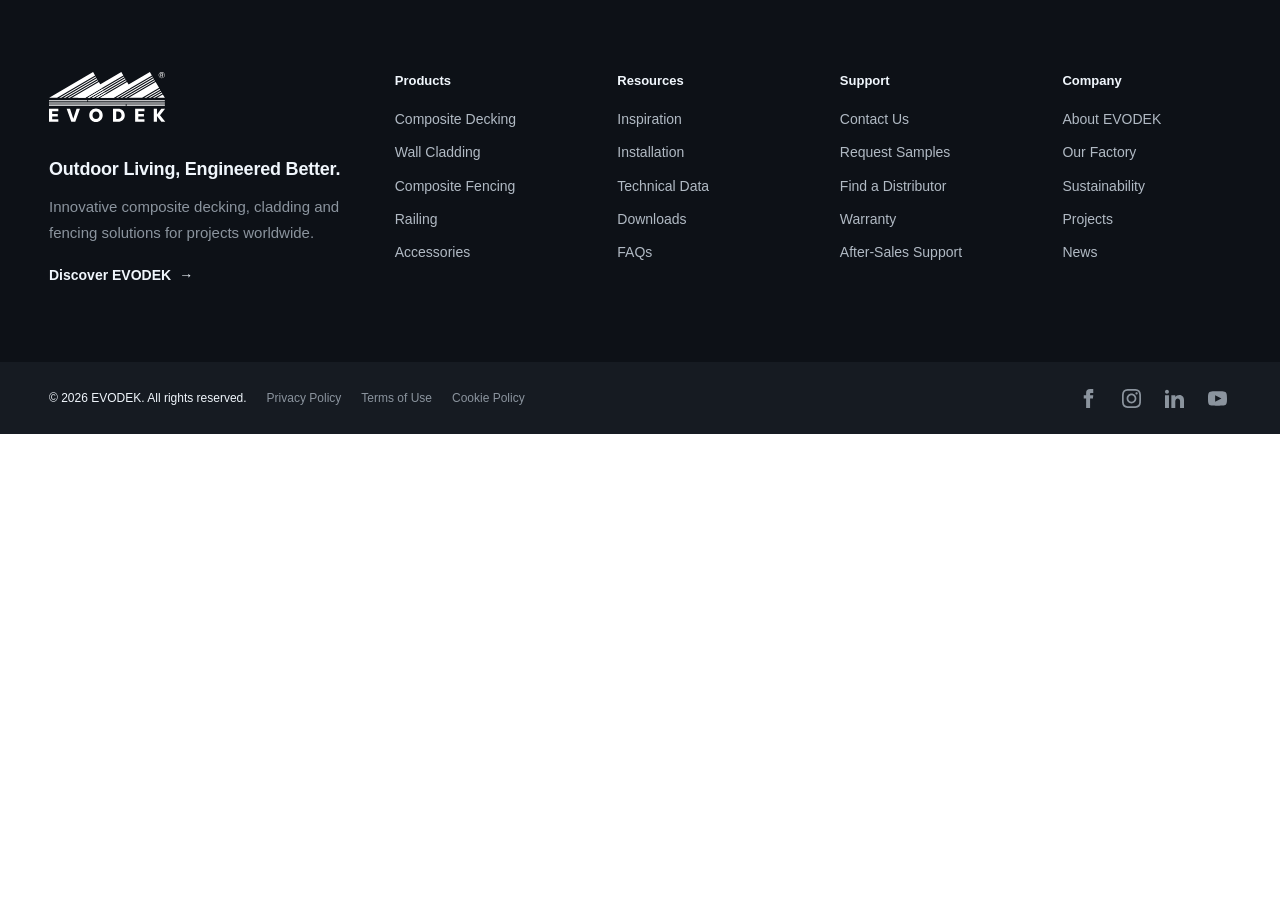
==== footer-01/index.html @ ec0a9110 "初始化项目：添加 Footer HTML 设计方案库 - 添加根目录 Footer 在线预览页面 - 添加 footer-01 现代深色 Footer - 添加 footer-02 经典 EVODEK" ====
<!DOCTYPE html>
<html lang="en">
<head>
  <meta charset="UTF-8">
  <meta name="viewport" content="width=device-width, initial-scale=1.0">
  <title>EVODEK Footer 01</title>
  <link rel="stylesheet" href="css/footer.css">
</head>
<body>
<footer class="site-footer">
    <div class="footer-main">
      <section class="footer-brand" aria-label="EVODEK">
        <a class="footer-logo" href="/" aria-label="EVODEK home">
          <img src="images/evodek-logo.svg" width="117" height="50" alt="EVODEK">
        </a>

        <p class="footer-tagline">Outdoor Living, Engineered Better.</p>
        <p class="footer-description">
          Innovative composite decking, cladding and fencing solutions
          for projects worldwide.
        </p>

        <a class="footer-cta" href="/about/">
          Discover EVODEK <span aria-hidden="true">→</span>
        </a>
      </section>

      <section class="footer-nav-group">
        <h2 class="footer-nav-heading">
          <button class="footer-nav-toggle" type="button" aria-expanded="false" aria-controls="footer-products">
            Products
          </button>
          <span class="footer-nav-heading-desktop">Products</span>
        </h2>
        <ul class="footer-nav-list" id="footer-products">
          <li><a href="/decking/">Composite Decking</a></li>
          <li><a href="/cladding/">Wall Cladding</a></li>
          <li><a href="/fencing/">Composite Fencing</a></li>
          <li><a href="/railing/">Railing</a></li>
          <li><a href="/accessories/">Accessories</a></li>
        </ul>
      </section>

      <section class="footer-nav-group">
        <h2 class="footer-nav-heading">
          <button class="footer-nav-toggle" type="button" aria-expanded="false" aria-controls="footer-resources">
            Resources
          </button>
          <span class="footer-nav-heading-desktop">Resources</span>
        </h2>
        <ul class="footer-nav-list" id="footer-resources">
          <li><a href="/inspiration/">Inspiration</a></li>
          <li><a href="/installation/">Installation</a></li>
          <li><a href="/technical-data/">Technical Data</a></li>
          <li><a href="/downloads/">Downloads</a></li>
          <li><a href="/faq/">FAQs</a></li>
        </ul>
      </section>

      <section class="footer-nav-group">
        <h2 class="footer-nav-heading">
          <button class="footer-nav-toggle" type="button" aria-expanded="false" aria-controls="footer-support">
            Support
          </button>
          <span class="footer-nav-heading-desktop">Support</span>
        </h2>
        <ul class="footer-nav-list" id="footer-support">
          <li><a href="/contact/">Contact Us</a></li>
          <li><a href="/request-samples/">Request Samples</a></li>
          <li><a href="/distributors/">Find a Distributor</a></li>
          <li><a href="/warranty/">Warranty</a></li>
          <li><a href="/after-sales/">After-Sales Support</a></li>
        </ul>
      </section>

      <section class="footer-nav-group">
        <h2 class="footer-nav-heading">
          <button class="footer-nav-toggle" type="button" aria-expanded="false" aria-controls="footer-company">
            Company
          </button>
          <span class="footer-nav-heading-desktop">Company</span>
        </h2>
        <ul class="footer-nav-list" id="footer-company">
          <li><a href="/about/">About EVODEK</a></li>
          <li><a href="/factory/">Our Factory</a></li>
          <li><a href="/sustainability/">Sustainability</a></li>
          <li><a href="/projects/">Projects</a></li>
          <li><a href="/news/">News</a></li>
        </ul>
      </section>
    </div>

    <div class="footer-bottom">
      <div class="footer-bottom-inner">
        <div class="footer-legal">
          <strong>© 2026 EVODEK. All rights reserved.</strong>
          <a href="/privacy-policy/">Privacy Policy</a>
          <a href="/terms/">Terms of Use</a>
          <a href="/cookies/">Cookie Policy</a>
        </div>

        <nav class="footer-social" aria-label="Social media">
          <!-- Replace # with the official profile URLs. -->
          <a class="social-link" href="#" aria-label="Facebook" title="Facebook">
            <span class="social-icon social-icon-facebook" aria-hidden="true"></span>
          </a>
          <a class="social-link" href="#" aria-label="Instagram" title="Instagram">
            <span class="social-icon social-icon-instagram" aria-hidden="true"></span>
          </a>
          <a class="social-link" href="#" aria-label="LinkedIn" title="LinkedIn">
            <span class="social-icon social-icon-linkedin" aria-hidden="true"></span>
          </a>
          <a class="social-link" href="#" aria-label="YouTube" title="YouTube">
            <span class="social-icon social-icon-youtube" aria-hidden="true"></span>
          </a>
        </nav>
      </div>
    </div>
  </footer>

  <script src="js/footer.js" defer></script>
</body>
</html>
---- footer-01/css/footer.css ----
:root {
  --footer-bg: #0d1117;
  --footer-bottom: #161b22;
  --footer-text: #f0f6fc;
  --footer-muted: #8b949e;
  --footer-link: #b1bac4;
  --footer-border: #30363d;
  --footer-container: 1230px;
}

* {
  box-sizing: border-box;
}

html {
  -webkit-text-size-adjust: 100%;
}

body {
  margin: 0;
  font-family: Inter, -apple-system, BlinkMacSystemFont, "Segoe UI", Roboto, Helvetica, Arial, sans-serif;
}

a {
  color: inherit;
  text-decoration: none;
}

/* Demo only: delete together with .demo-space markup after integration. */
.demo-space {
  min-height: 42vh;
  display: grid;
  place-items: center;
  background: #f6f8fa;
  color: #6e7781;
  font-size: 14px;
}

.site-footer {
  background: var(--footer-bg);
  color: var(--footer-text);
}

.footer-main {
  max-width: var(--footer-container);
  margin: 0 auto;
  padding: 72px 24px 78px;
  display: grid;
  grid-template-columns: minmax(280px, 1.35fr) repeat(4, minmax(145px, 0.78fr));
  gap: 54px;
  align-items: start;
}

.footer-brand {
  max-width: 330px;
}

.footer-logo {
  display: inline-block;
  margin-bottom: 30px;
  line-height: 0;
  transition: opacity 0.2s ease;
}

.footer-logo:hover {
  opacity: 0.82;
}

.footer-logo:focus-visible {
  outline: 2px solid var(--footer-text);
  outline-offset: 5px;
  border-radius: 2px;
}

.footer-logo img {
  display: block;
  width: 117px;
  height: auto;
}

.footer-tagline {
  margin: 0 0 12px;
  color: var(--footer-text);
  font-size: 18px;
  font-weight: 650;
  line-height: 1.45;
  letter-spacing: -0.2px;
}

.footer-description {
  margin: 0;
  color: var(--footer-muted);
  font-size: 15px;
  line-height: 1.7;
}

.footer-cta {
  display: inline-flex;
  align-items: center;
  gap: 8px;
  margin-top: 22px;
  color: var(--footer-text);
  font-size: 14px;
  font-weight: 600;
  transition: opacity 0.2s ease;
}

.footer-cta span {
  transition: transform 0.2s ease;
}

.footer-cta:hover {
  opacity: 0.78;
}

.footer-cta:hover span {
  transform: translateX(3px);
}

.footer-nav-group {
  min-width: 0;
}

.footer-nav-heading {
  margin: 0 0 19px;
  color: var(--footer-text);
  font-size: 13px;
  font-weight: 700;
  line-height: 1.4;
}

.footer-nav-toggle {
  display: none;
}

.footer-nav-list {
  margin: 0;
  padding: 0;
  list-style: none;
}

.footer-nav-list[hidden] {
  display: none !important;
}

.footer-nav-list li + li {
  margin-top: 13px;
}

.footer-nav-list a {
  color: var(--footer-link);
  font-size: 14px;
  line-height: 1.45;
  transition: color 0.2s ease;
}

.footer-nav-list a:hover {
  color: var(--footer-text);
}

.footer-bottom {
  background: var(--footer-bottom);
}

.footer-bottom-inner {
  max-width: var(--footer-container);
  min-height: 72px;
  margin: 0 auto;
  padding: 18px 24px;
  display: flex;
  align-items: center;
  justify-content: space-between;
  gap: 24px;
}

.footer-legal {
  display: flex;
  flex-wrap: wrap;
  align-items: center;
  gap: 8px 20px;
  color: var(--footer-muted);
  font-size: 12px;
  line-height: 1.5;
}

.footer-legal strong {
  color: var(--footer-text);
  font-weight: 500;
}

.footer-legal a {
  transition: color 0.2s ease;
}

.footer-legal a:hover {
  color: var(--footer-text);
}

.footer-social {
  display: flex;
  align-items: center;
  gap: 15px;
}

.social-link {
  width: 28px;
  height: 28px;
  display: grid;
  place-items: center;
  color: var(--footer-muted);
  border-radius: 6px;
  transition: color 0.2s ease, background-color 0.2s ease, transform 0.2s ease;
}

.social-link:hover,
.social-link:focus-visible {
  color: var(--footer-text);
  background: rgba(255, 255, 255, 0.06);
  transform: translateY(-1px);
  outline: none;
}

.social-icon {
  width: 19px;
  height: 19px;
  display: block;
  background-color: currentColor;
  -webkit-mask-position: center;
  mask-position: center;
  -webkit-mask-repeat: no-repeat;
  mask-repeat: no-repeat;
  -webkit-mask-size: contain;
  mask-size: contain;
}

.social-icon-facebook {
  -webkit-mask-image: url("../images/icon-facebook.svg");
  mask-image: url("../images/icon-facebook.svg");
}

.social-icon-instagram {
  -webkit-mask-image: url("../images/icon-instagram.svg");
  mask-image: url("../images/icon-instagram.svg");
}

.social-icon-linkedin {
  -webkit-mask-image: url("../images/icon-linkedin.svg");
  mask-image: url("../images/icon-linkedin.svg");
}

.social-icon-youtube {
  -webkit-mask-image: url("../images/icon-youtube.svg");
  mask-image: url("../images/icon-youtube.svg");
}

@media (max-width: 980px) {
  .footer-main {
    grid-template-columns: 1.25fr repeat(2, 1fr);
    gap: 48px 40px;
  }

  .footer-brand {
    grid-row: span 2;
  }
}

@media (max-width: 720px) {
  .footer-main {
    display: block;
    padding: 48px 20px 34px;
  }

  .footer-brand {
    max-width: 100%;
    padding-bottom: 36px;
  }

  .footer-logo {
    margin-bottom: 24px;
  }

  .footer-logo img {
    width: 112px;
  }

  .footer-tagline {
    font-size: 17px;
  }

  .footer-description {
    max-width: 390px;
    font-size: 14px;
  }

  .footer-nav-group {
    border-top: 1px solid var(--footer-border);
  }

  .footer-nav-group:last-child {
    border-bottom: 1px solid var(--footer-border);
  }

  .footer-nav-heading {
    margin: 0;
  }

  .footer-nav-heading-desktop {
    display: none;
  }

  .footer-nav-toggle {
    width: 100%;
    min-height: 58px;
    padding: 0;
    border: 0;
    display: flex;
    align-items: center;
    justify-content: space-between;
    gap: 20px;
    background: transparent;
    color: var(--footer-text);
    font: inherit;
    font-size: 14px;
    font-weight: 650;
    text-align: left;
    cursor: pointer;
  }

  .footer-nav-toggle::after {
    content: "+";
    color: var(--footer-muted);
    font-size: 22px;
    font-weight: 300;
    line-height: 1;
  }

  .footer-nav-toggle[aria-expanded="true"]::after {
    content: "−";
    color: var(--footer-text);
  }

  .footer-nav-list {
    padding: 0 0 18px;
  }

  .footer-nav-list li + li {
    margin-top: 12px;
  }

  .footer-nav-list a {
    display: block;
    padding: 2px 0;
    font-size: 14px;
  }

  .footer-bottom-inner {
    min-height: auto;
    padding: 24px 20px 28px;
    align-items: flex-start;
    flex-direction: column;
  }

  .footer-legal {
    gap: 7px 16px;
  }

  .footer-social {
    margin-top: 4px;
  }
}

@media (prefers-reduced-motion: reduce) {
  *,
  *::before,
  *::after {
    scroll-behavior: auto !important;
    transition: none !important;
  }
}
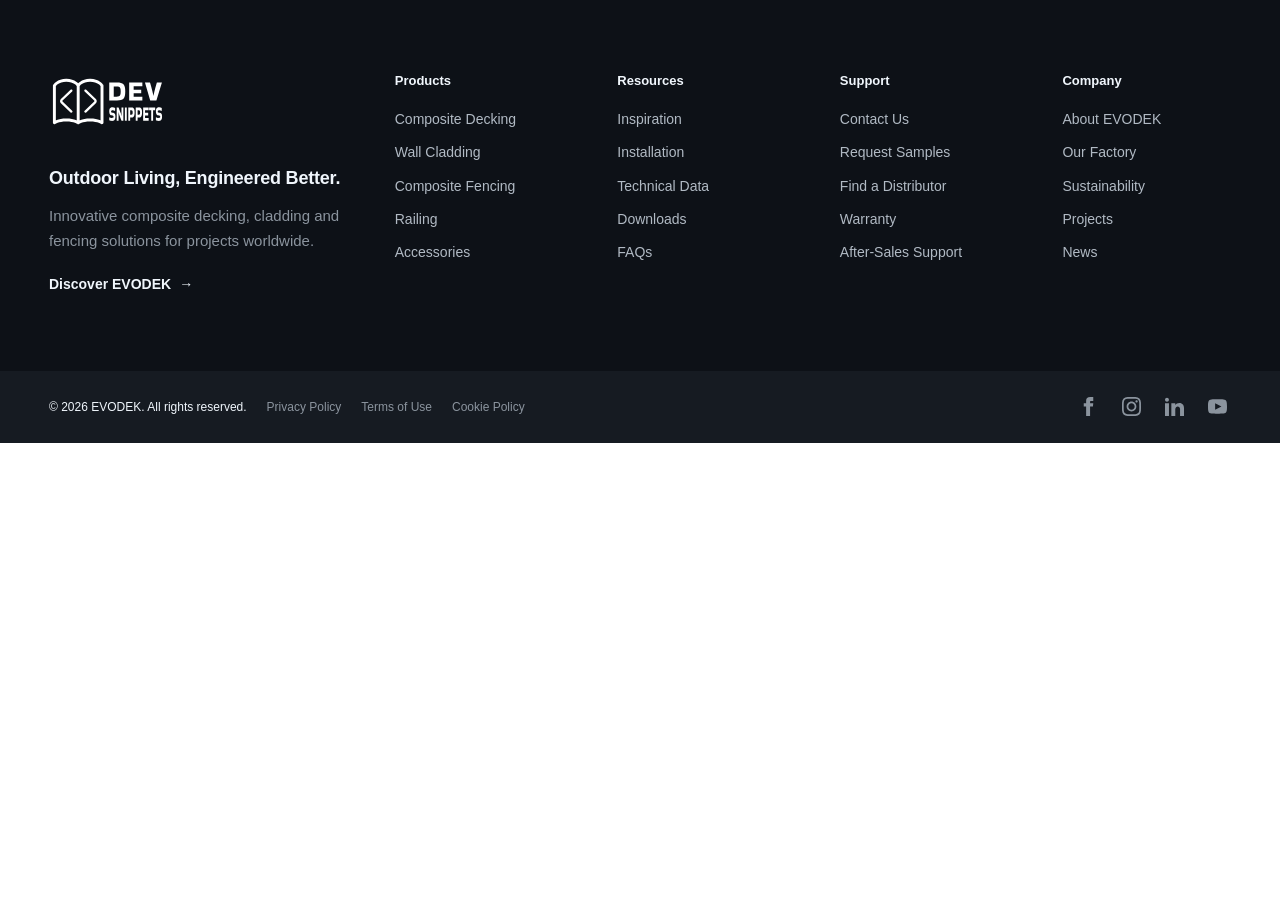
==== commit 94820924: "Adjust logo size in footer Updated logo dimensions in footer." ====
--- a/footer-01/index.html
+++ b/footer-01/index.html
@@ -11,7 +11,7 @@
     <div class="footer-main">
       <section class="footer-brand" aria-label="EVODEK">
         <a class="footer-logo" href="/" aria-label="EVODEK home">
-          <img src="images/evodek-logo.svg" width="117" height="50" alt="EVODEK">
+          <img src="images/evodek-logo.svg" width="120" height="60" alt="EVODEK">
         </a>
 
         <p class="footer-tagline">Outdoor Living, Engineered Better.</p>
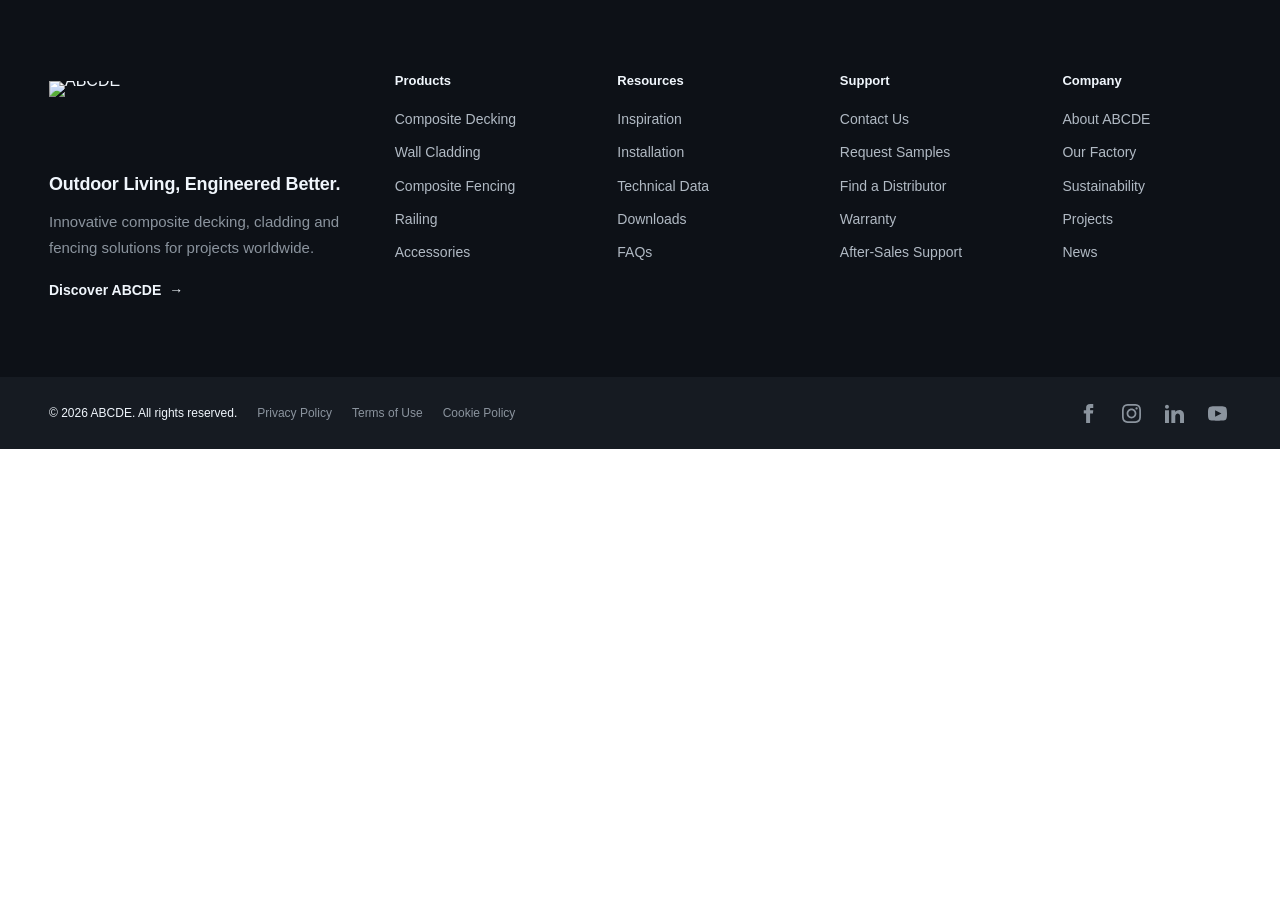
==== commit 95518cf9: "更新文档内容" ====
--- a/footer-01/index.html
+++ b/footer-01/index.html
@@ -3,15 +3,15 @@
 <head>
   <meta charset="UTF-8">
   <meta name="viewport" content="width=device-width, initial-scale=1.0">
-  <title>EVODEK Footer 01</title>
+  <title>ABCDE Footer 01</title>
   <link rel="stylesheet" href="css/footer.css">
 </head>
 <body>
 <footer class="site-footer">
     <div class="footer-main">
-      <section class="footer-brand" aria-label="EVODEK">
-        <a class="footer-logo" href="/" aria-label="EVODEK home">
-          <img src="images/evodek-logo.svg" width="120" height="60" alt="EVODEK">
+      <section class="footer-brand" aria-label="ABCDE">
+        <a class="footer-logo" href="/" aria-label="ABCDE home">
+          <img src="images/ABCDE-logo.svg" width="120" height="60" alt="ABCDE">
         </a>
 
         <p class="footer-tagline">Outdoor Living, Engineered Better.</p>
@@ -21,7 +21,7 @@
         </p>
 
         <a class="footer-cta" href="/about/">
-          Discover EVODEK <span aria-hidden="true">→</span>
+          Discover ABCDE <span aria-hidden="true">→</span>
         </a>
       </section>
 
@@ -81,7 +81,7 @@
           <span class="footer-nav-heading-desktop">Company</span>
         </h2>
         <ul class="footer-nav-list" id="footer-company">
-          <li><a href="/about/">About EVODEK</a></li>
+          <li><a href="/about/">About ABCDE</a></li>
           <li><a href="/factory/">Our Factory</a></li>
           <li><a href="/sustainability/">Sustainability</a></li>
           <li><a href="/projects/">Projects</a></li>
@@ -93,7 +93,7 @@
     <div class="footer-bottom">
       <div class="footer-bottom-inner">
         <div class="footer-legal">
-          <strong>© 2026 EVODEK. All rights reserved.</strong>
+          <strong>© 2026 ABCDE. All rights reserved.</strong>
           <a href="/privacy-policy/">Privacy Policy</a>
           <a href="/terms/">Terms of Use</a>
           <a href="/cookies/">Cookie Policy</a>
--- a/footer-01/css/footer.css
+++ b/footer-01/css/footer.css
@@ -74,7 +74,7 @@
 
 .footer-logo img {
   display: block;
-  width: 117px;
+  width: 120px;
   height: auto;
 }
 
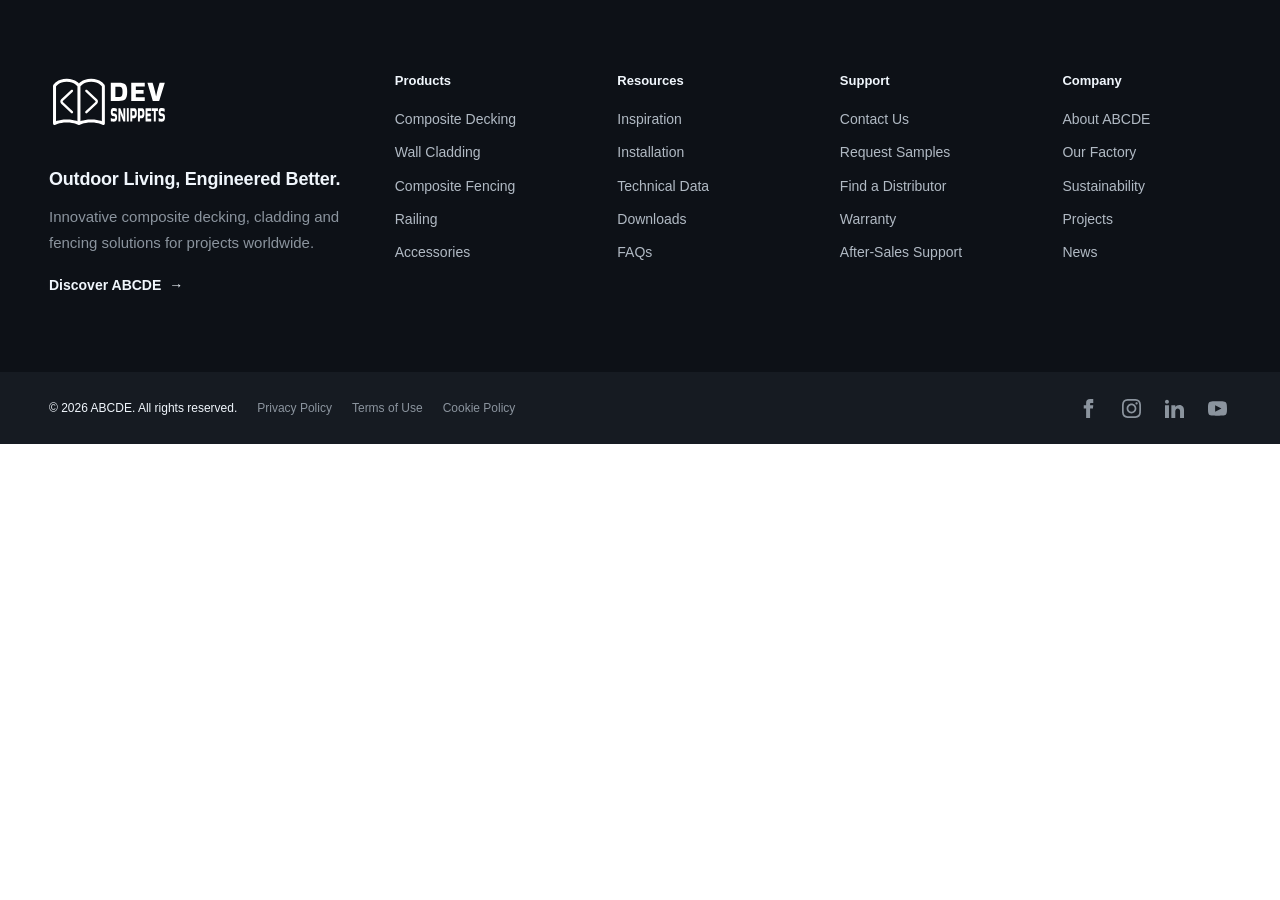
==== commit f03cf47f: "更新信息" ====
--- a/footer-01/index.html
+++ b/footer-01/index.html
@@ -11,7 +11,7 @@
     <div class="footer-main">
       <section class="footer-brand" aria-label="ABCDE">
         <a class="footer-logo" href="/" aria-label="ABCDE home">
-          <img src="images/ABCDE-logo.svg" width="120" height="60" alt="ABCDE">
+          <img src="images/evodek-logo.svg" width="120" height="60" alt="ABCDE">
         </a>
 
         <p class="footer-tagline">Outdoor Living, Engineered Better.</p>
